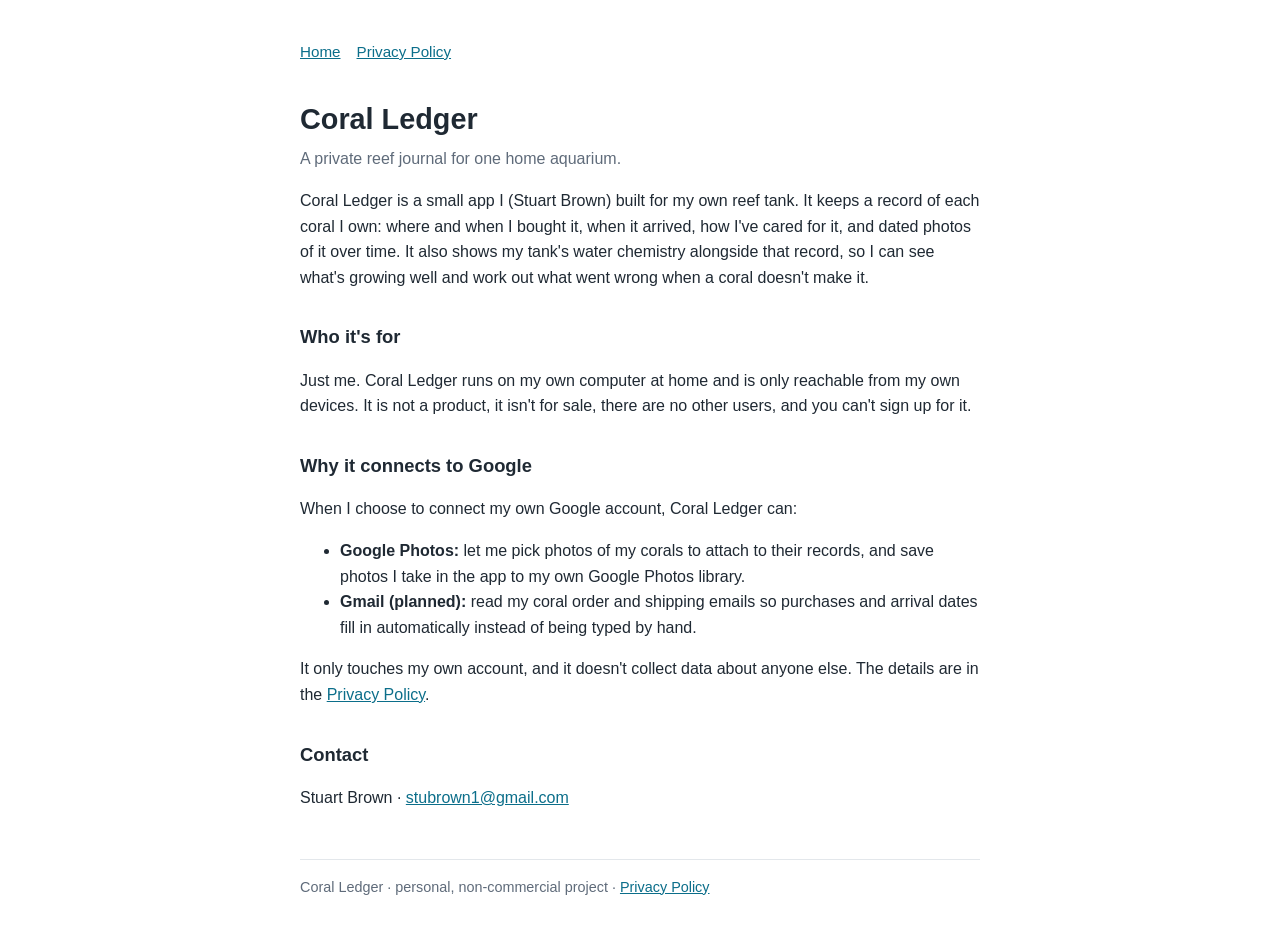
==== index.html @ 8bea6950 "Add Coral Ledger home and privacy pages for Google OAuth branding" ====
<!doctype html>
<html lang="en">
<head>
<meta charset="utf-8">
<meta name="viewport" content="width=device-width, initial-scale=1">
<title>Coral Ledger</title>
<meta name="description" content="Coral Ledger is Stuart Brown's private reef journal for his own aquarium. Personal use only.">
<link rel="stylesheet" href="style.css">
</head>
<body>
<nav><a href="./">Home</a><a href="privacy.html">Privacy Policy</a></nav>

<h1>Coral Ledger</h1>
<p class="sub">A private reef journal for one home aquarium.</p>

<p>Coral Ledger is a small app I (Stuart Brown) built for my own reef tank. It keeps a record of each coral I own: where and when I bought it, when it arrived, how I've cared for it, and dated photos of it over time. It also shows my tank's water chemistry alongside that record, so I can see what's growing well and work out what went wrong when a coral doesn't make it.</p>

<h2>Who it's for</h2>
<p>Just me. Coral Ledger runs on my own computer at home and is only reachable from my own devices. It is not a product, it isn't for sale, there are no other users, and you can't sign up for it.</p>

<h2>Why it connects to Google</h2>
<p>When I choose to connect my own Google account, Coral Ledger can:</p>
<ul>
  <li><strong>Google Photos:</strong> let me pick photos of my corals to attach to their records, and save photos I take in the app to my own Google Photos library.</li>
  <li><strong>Gmail (planned):</strong> read my coral order and shipping emails so purchases and arrival dates fill in automatically instead of being typed by hand.</li>
</ul>
<p>It only touches my own account, and it doesn't collect data about anyone else. The details are in the <a href="privacy.html">Privacy Policy</a>.</p>

<h2>Contact</h2>
<p>Stuart Brown &middot; <a href="mailto:stubrown1@gmail.com">stubrown1@gmail.com</a></p>

<footer>Coral Ledger &middot; personal, non-commercial project &middot; <a href="privacy.html">Privacy Policy</a></footer>
</body>
</html>
---- style.css ----
body { font-family: -apple-system, BlinkMacSystemFont, "Segoe UI", Roboto, Helvetica, Arial, sans-serif; max-width: 680px; margin: 2.5rem auto; padding: 0 1.25rem; line-height: 1.6; color: #1f2933; background: #fff; }
h1 { font-size: 1.8rem; margin-bottom: 0.25rem; }
h2 { font-size: 1.15rem; margin-top: 2rem; }
.sub { color: #5f6b7a; margin-top: 0; }
a { color: #0b6e8a; }
nav { margin-bottom: 2rem; font-size: 0.95rem; }
nav a { margin-right: 1rem; }
footer { margin-top: 3rem; padding-top: 1rem; border-top: 1px solid #e3e7eb; color: #5f6b7a; font-size: 0.9rem; }
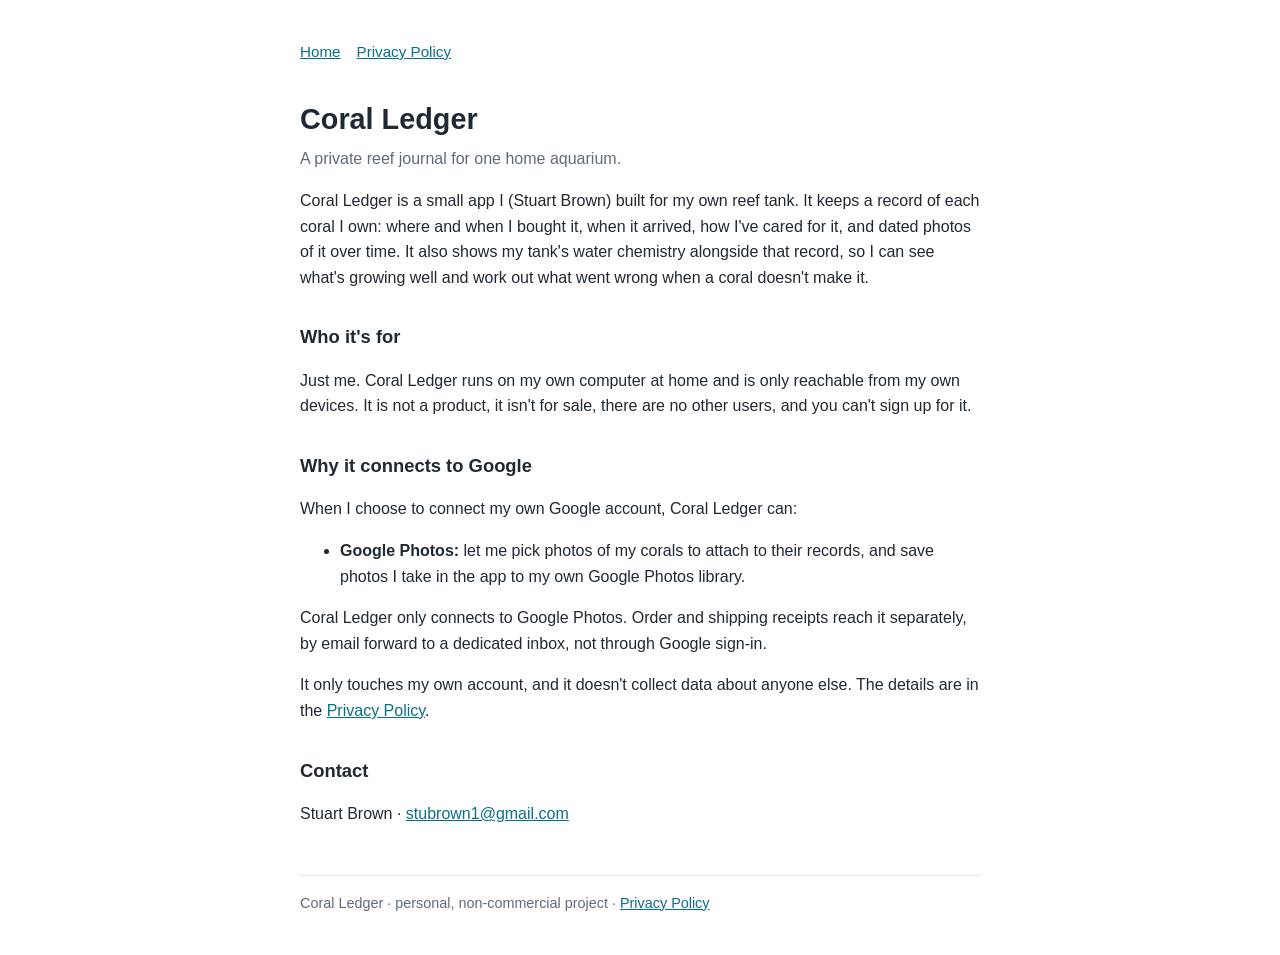
==== commit 3e01e2bf: "Privacy/home: Google Photos only; receipts via email forward, no Gmail scopes" ====
--- a/index.html
+++ b/index.html
@@ -22,8 +22,8 @@
 <p>When I choose to connect my own Google account, Coral Ledger can:</p>
 <ul>
   <li><strong>Google Photos:</strong> let me pick photos of my corals to attach to their records, and save photos I take in the app to my own Google Photos library.</li>
-  <li><strong>Gmail (planned):</strong> read my coral order and shipping emails so purchases and arrival dates fill in automatically instead of being typed by hand.</li>
 </ul>
+<p>Coral Ledger only connects to Google Photos. Order and shipping receipts reach it separately, by email forward to a dedicated inbox, not through Google sign-in.</p>
 <p>It only touches my own account, and it doesn't collect data about anyone else. The details are in the <a href="privacy.html">Privacy Policy</a>.</p>
 
 <h2>Contact</h2>
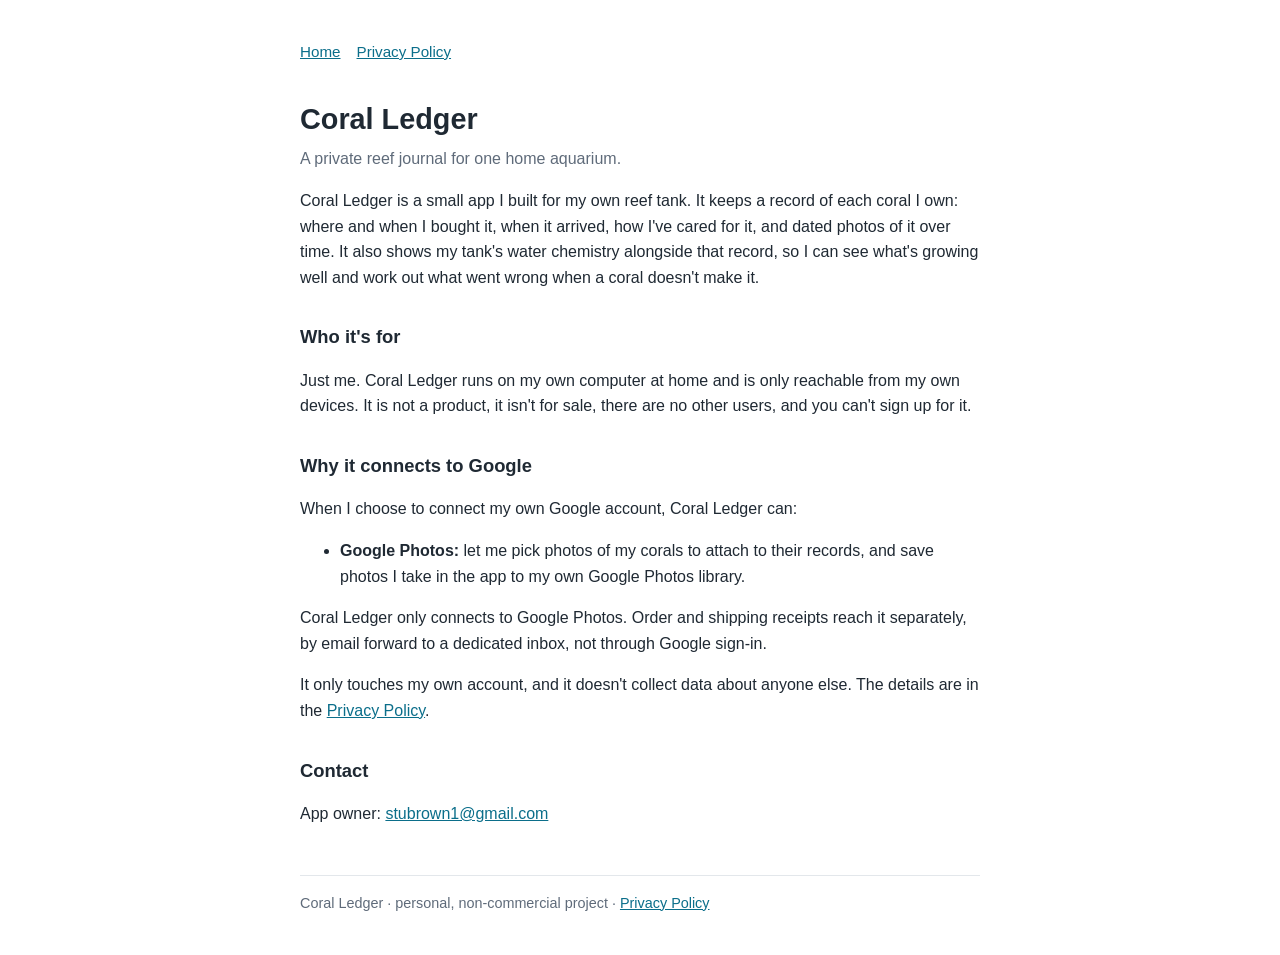
==== commit 28e22f8a: "Remove owner's name from site pages; email-only contact" ====
--- a/index.html
+++ b/index.html
@@ -4,7 +4,7 @@
 <meta charset="utf-8">
 <meta name="viewport" content="width=device-width, initial-scale=1">
 <title>Coral Ledger</title>
-<meta name="description" content="Coral Ledger is Stuart Brown's private reef journal for his own aquarium. Personal use only.">
+<meta name="description" content="Coral Ledger is a private reef journal for one home aquarium. Personal use only.">
 <link rel="stylesheet" href="style.css">
 </head>
 <body>
@@ -13,7 +13,7 @@
 <h1>Coral Ledger</h1>
 <p class="sub">A private reef journal for one home aquarium.</p>
 
-<p>Coral Ledger is a small app I (Stuart Brown) built for my own reef tank. It keeps a record of each coral I own: where and when I bought it, when it arrived, how I've cared for it, and dated photos of it over time. It also shows my tank's water chemistry alongside that record, so I can see what's growing well and work out what went wrong when a coral doesn't make it.</p>
+<p>Coral Ledger is a small app I built for my own reef tank. It keeps a record of each coral I own: where and when I bought it, when it arrived, how I've cared for it, and dated photos of it over time. It also shows my tank's water chemistry alongside that record, so I can see what's growing well and work out what went wrong when a coral doesn't make it.</p>
 
 <h2>Who it's for</h2>
 <p>Just me. Coral Ledger runs on my own computer at home and is only reachable from my own devices. It is not a product, it isn't for sale, there are no other users, and you can't sign up for it.</p>
@@ -27,7 +27,7 @@
 <p>It only touches my own account, and it doesn't collect data about anyone else. The details are in the <a href="privacy.html">Privacy Policy</a>.</p>
 
 <h2>Contact</h2>
-<p>Stuart Brown &middot; <a href="mailto:stubrown1@gmail.com">stubrown1@gmail.com</a></p>
+<p>App owner: <a href="mailto:stubrown1@gmail.com">stubrown1@gmail.com</a></p>
 
 <footer>Coral Ledger &middot; personal, non-commercial project &middot; <a href="privacy.html">Privacy Policy</a></footer>
 </body>
